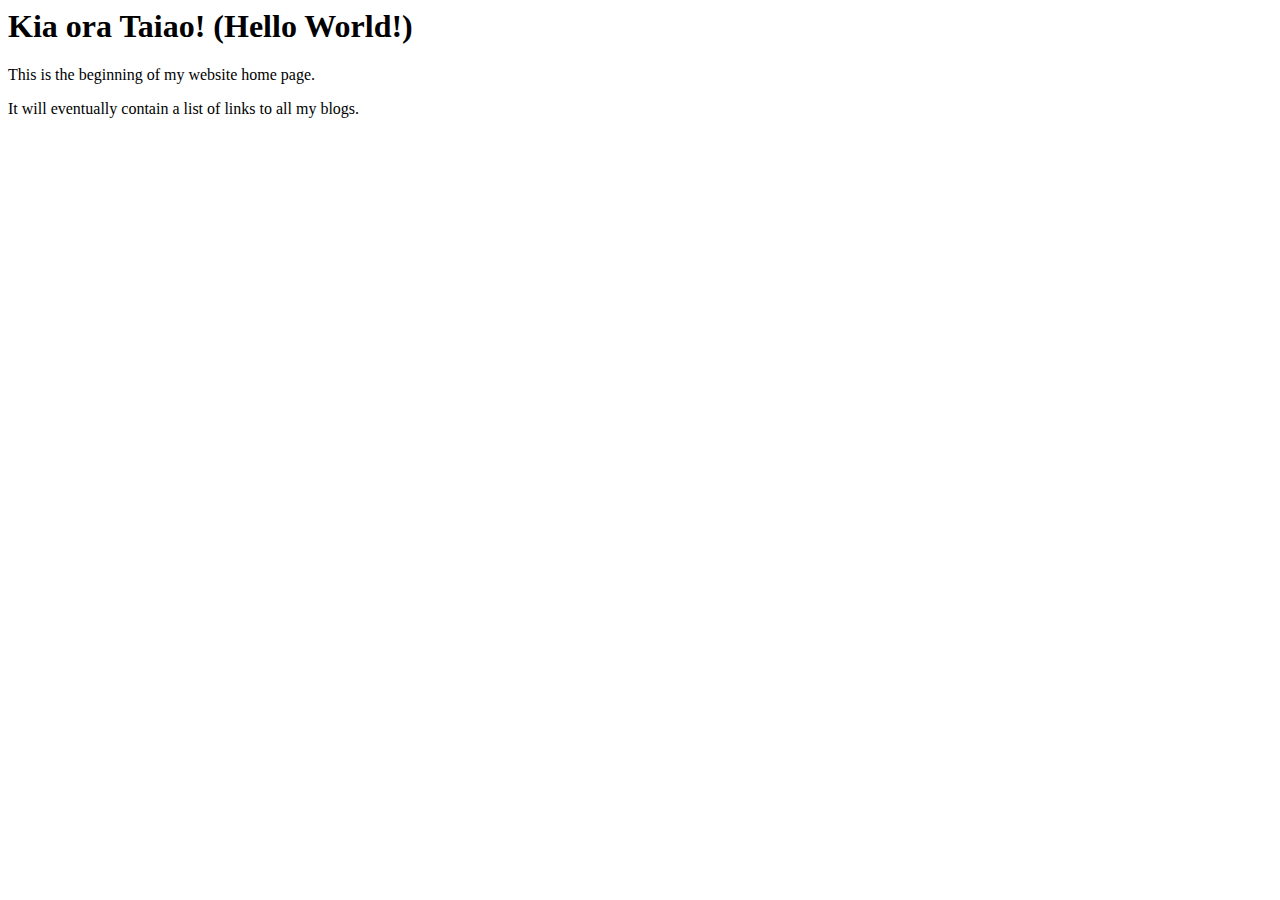
==== index.html @ 59f3c8b2 "Add blog template" ====
<html>
  <head>
    <title>My blog</title>
  <body>
    <h1>Kia ora Taiao! (Hello World!)</h1> 
    <p> This is the beginning of my website home page.</p>
    <p> It will eventually contain a list of links to all my blogs. </p>
  </body>
</html>
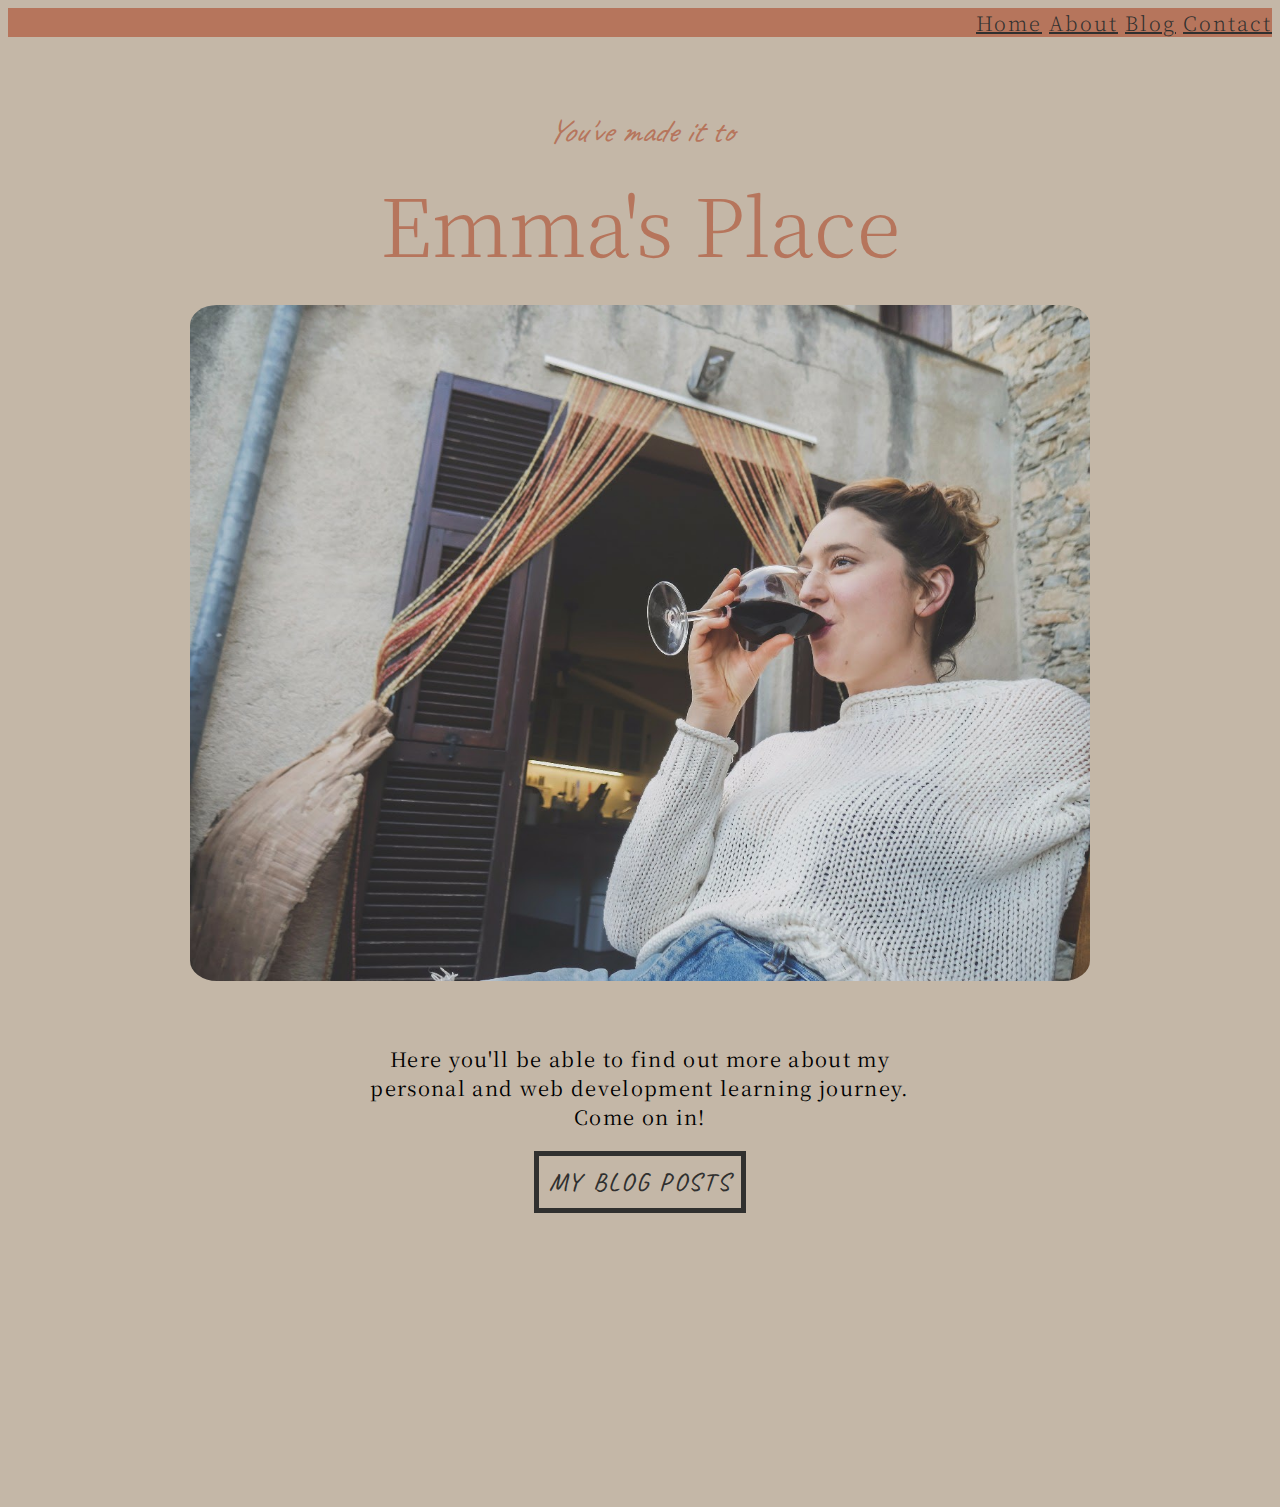
==== commit 517fe4e0: "Add Emma's place homepage" ====
--- a/index.html
+++ b/index.html
@@ -1,9 +1,36 @@
+<!doctype html>
 <html>
   <head>
-    <title>My blog</title>
+    <title>Emma's Place | Home</title>
+    <meta charset="utf-8">
+    <link href="https://fonts.googleapis.com/css2?family=Caveat&family=Noto+Serif+JP:wght@300&display=swap" rel="stylesheet">
+    <link href="styles/main.css" rel="stylesheet type" text="text/css">
+  </head>
   <body>
-    <h1>Kia ora Taiao! (Hello World!)</h1> 
-    <p> This is the beginning of my website home page.</p>
-    <p> It will eventually contain a list of links to all my blogs. </p>
-  </body>
+    <header> 
+      <div class="topnav">
+  <a class="active" href="#home">Home</a>
+  <a href="#about">About</a>
+  <a href="#blog">Blog</a>
+  <a href="#contact">Contact</a>
+      </div>
+      <div class="intro">
+        <h1 class= "intro text">
+          <span class="welcome-text"> You've made it to </span>
+          <br>
+          Emma's Place
+        </h1>
+        <img class= "displayed" src="images/italian-red.jpg" alt="Emma sipping red" style="width:900px;height:675;
+        px;" >
+      </div>
+    </header>
+    <div class= "blog-section">
+      <p class="blog-intro-text"> Here you'll be able to find out more about my personal and web development learning journey. Come on in! </p>
+    <div class= "blog_button"> 
+        <a class="button" href="blacjbscjbw" >My blog posts</a>
+      </div>
+
+    </div>
+    
+</body>
 </html>--- a/styles/main.css
+++ b/styles/main.css
@@ -0,0 +1,92 @@
+* {
+    -webkit-box-sizing: border-box;
+    -moz-box-sizing: border-box;
+    -ms-box-sizing: border-box;
+    box-sizing: border-box;
+}
+@media only screen and (max-width: 500px) {
+p {
+	display:none;
+}
+}
+h1 {
+	font-family: 'Noto Serif JP', serif;
+	font-size: 60pt;
+	font-weight: 300;
+	text-align: center;
+	color: #b6755c;
+	margin-top: 1%;
+	margin-bottom: 1%;
+}
+
+body {
+	background-color: #c4b7a7;
+}
+span {
+	font-family: 'Caveat', cursive;
+	font-size: 25pt;
+	font-style: italic;
+}
+img {
+	border-radius: 3%;
+	margin-top: 2%;
+	max-width:100%;
+	height: auto;
+	display: block;
+    margin-left: auto;
+	margin-right: auto;
+	margin-bottom: 2%; 
+	}
+.topnav {
+	color: white;
+	background-color: #b6755c;
+	font-family: 'Noto Serif JP', serif;
+	font-size: 15pt;
+	font-weight: 100;
+	text-align: right;
+	letter-spacing: 2px;
+}
+a:link {
+		color:#30302f;
+}
+a:visited {
+	color: #30302f
+  }
+.blog-section {
+	height: 400px;
+	width:600px;
+	display: flex;
+	flex-direction: column;
+	font-family:'Noto Serif JP', serif;
+	letter-spacing: 1pt;
+	display: block;
+    margin-left: auto;
+	margin-right: auto;
+	margin-bottom: 5%;
+	margin-top: 5%;
+	text-align: center;
+	font-size: 15pt;
+	padding-left: 10pt;
+	padding-right: 10pt;
+}
+.button {
+	text-transform: uppercase;
+	font-weight: 500;
+	padding-top: 1.3em;
+	font-family:'Caveat', cursive;
+	border: 5px solid #30302f;
+	padding: 10px;
+	background-color: none; 
+  	color: white;
+  	text-align: center;
+  	text-decoration: none;
+  	display: inline-block;
+	font-size: 25px;
+	transition-duration: 0.4s;
+	letter-spacing: 2pt;
+}
+.button:hover {
+		background-color:  #b6755c;
+		color: white;
+	  }
+}
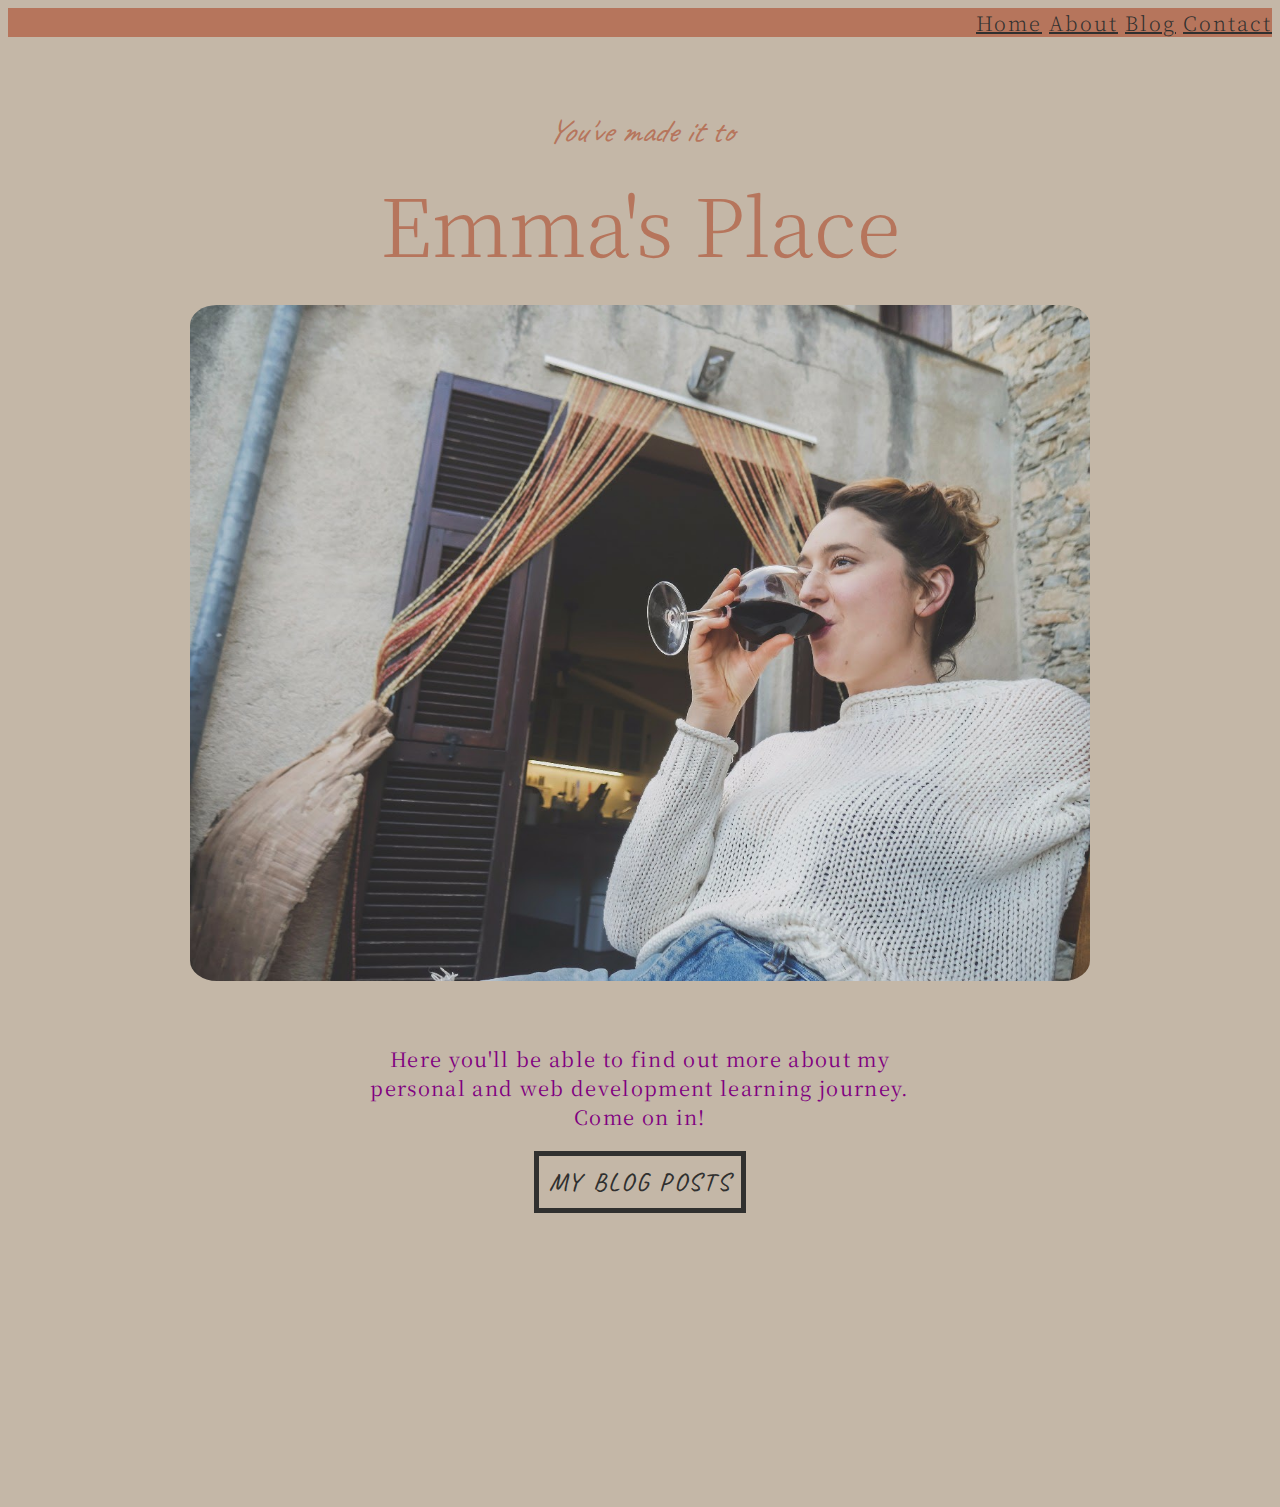
==== commit fea88e25: "Add viewport and media queries" ====
--- a/index.html
+++ b/index.html
@@ -1,36 +1,56 @@
-<!doctype html>
+<!DOCTYPE html>
 <html>
   <head>
     <title>Emma's Place | Home</title>
-    <meta charset="utf-8">
-    <link href="https://fonts.googleapis.com/css2?family=Caveat&family=Noto+Serif+JP:wght@300&display=swap" rel="stylesheet">
-    <link href="styles/main.css" rel="stylesheet type" text="text/css">
+    <meta charset="utf-8" />
+    <meta name="viewport" content="width=device-width" />
+    <style>
+      p {
+        color: purple;
+      }
+      @media (max-width: 600px) {
+        p {
+          color: orange;
+        }
+      }
+    </style>
+    <link
+      href="https://fonts.googleapis.com/css2?family=Caveat&family=Noto+Serif+JP:wght@300&display=swap"
+      rel="stylesheet"
+    />
+    <link href="styles/main.css" rel="stylesheet type" text="text/css" />
   </head>
   <body>
-    <header> 
+    <header>
       <div class="topnav">
-  <a class="active" href="#home">Home</a>
-  <a href="#about">About</a>
-  <a href="#blog">Blog</a>
-  <a href="#contact">Contact</a>
+        <a class="active" href="index.html">Home</a>
+        <a href="#about">About</a>
+        <a href="blog.html">Blog</a>
+        <a href="#contact">Contact</a>
       </div>
       <div class="intro">
-        <h1 class= "intro text">
+        <h1 class="intro text">
           <span class="welcome-text"> You've made it to </span>
-          <br>
+          <br />
           Emma's Place
         </h1>
-        <img class= "displayed" src="images/italian-red.jpg" alt="Emma sipping red" style="width:900px;height:675;
-        px;" >
+        <img
+          class="displayed"
+          src="images/italian-red.jpg"
+          alt="Emma sipping red"
+          style="width:900px;height:675;
+        px;"
+        />
       </div>
     </header>
-    <div class= "blog-section">
-      <p class="blog-intro-text"> Here you'll be able to find out more about my personal and web development learning journey. Come on in! </p>
-    <div class= "blog_button"> 
-        <a class="button" href="blacjbscjbw" >My blog posts</a>
+    <div class="blog-section">
+      <p class="blog-intro-text">
+        Here you'll be able to find out more about my personal and web
+        development learning journey. Come on in!
+      </p>
+      <div class="blog_button">
+        <a class="button" href="blog.html">My blog posts</a>
       </div>
-
     </div>
-    
-</body>
-</html>+  </body>
+</html>
